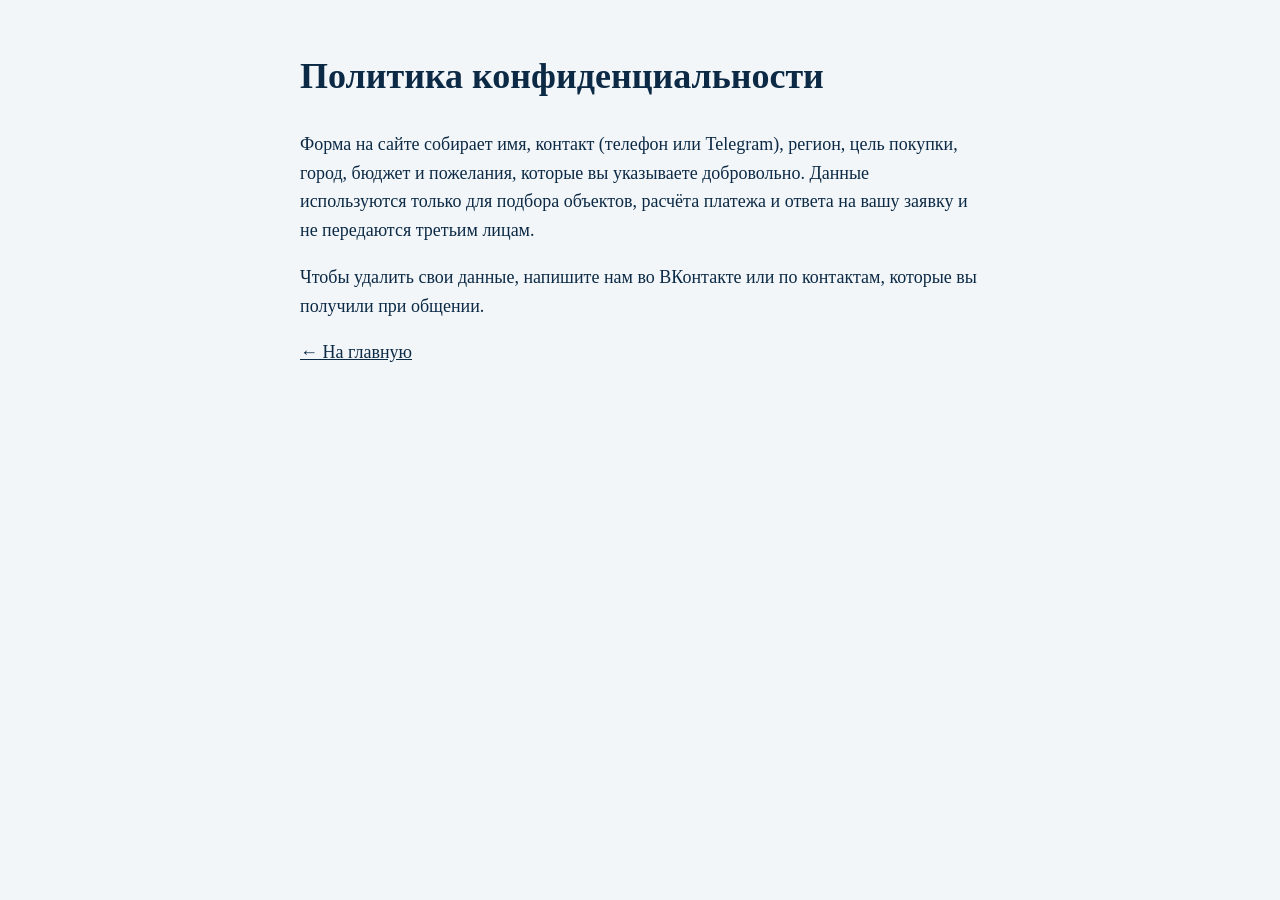
==== privacy.html @ 913cef4d "init: landing for Novostroyki Kryma" ====
<!doctype html>
<html lang="ru"><head><meta charset="utf-8"><meta name="viewport" content="width=device-width, initial-scale=1"><title>Политика конфиденциальности</title>
<style>body{font:18px/1.6 Georgia,serif;max-width:680px;margin:48px auto;padding:0 20px;color:#0c2a45;background:#f2f6f9}a{color:#0c2a45}</style></head>
<body><h1>Политика конфиденциальности</h1>
<p>Форма на сайте собирает имя, контакт (телефон или Telegram), регион, цель покупки, город, бюджет и пожелания, которые вы указываете добровольно. Данные используются только для подбора объектов, расчёта платежа и ответа на вашу заявку и не передаются третьим лицам.</p>
<p>Чтобы удалить свои данные, напишите нам во ВКонтакте или по контактам, которые вы получили при общении.</p>
<p><a href="index.html">← На главную</a></p></body></html>
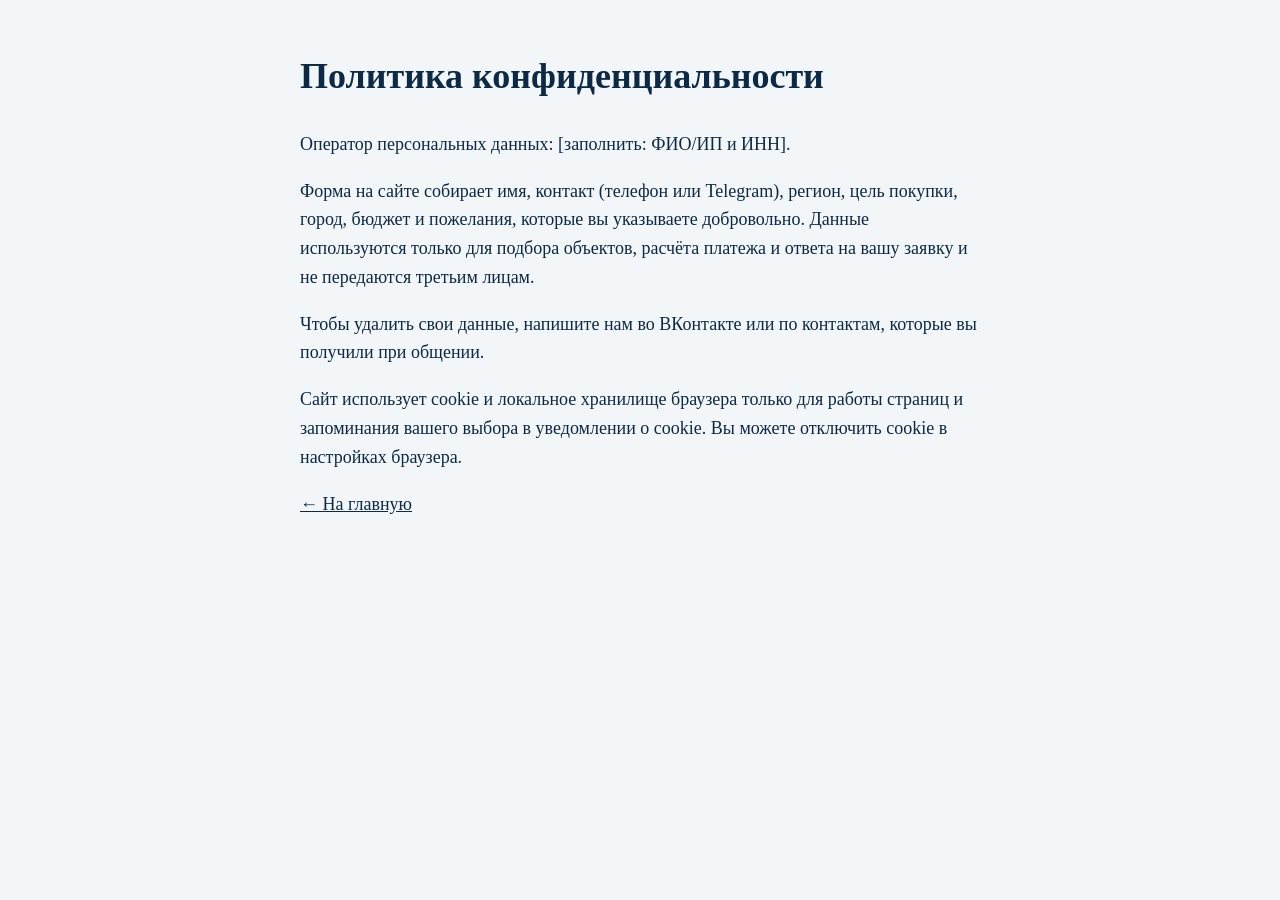
==== commit 1d7a7f8d: "SEO: мета-теги, canonical, Open Graph, JSON-LD, robots, sitemap, согласие и плашка cookie Co-Authore" ====
--- a/privacy.html
+++ b/privacy.html
@@ -1,7 +1,11 @@
 <!doctype html>
-<html lang="ru"><head><meta charset="utf-8"><meta name="viewport" content="width=device-width, initial-scale=1"><title>Политика конфиденциальности</title>
+<html lang="ru"><head><meta charset="utf-8"><meta name="viewport" content="width=device-width, initial-scale=1"><title>Политика конфиденциальности | Дом недвижимости Екатерины Усачевой</title>
+<meta name="description" content="Как сайт обрабатывает персональные данные из формы заявки и использует cookie.">
+<link rel="canonical" href="https://murzzsite.github.io/krym-novostroyki/privacy.html">
 <style>body{font:18px/1.6 Georgia,serif;max-width:680px;margin:48px auto;padding:0 20px;color:#0c2a45;background:#f2f6f9}a{color:#0c2a45}</style></head>
 <body><h1>Политика конфиденциальности</h1>
+<p>Оператор персональных данных: [заполнить: ФИО/ИП и ИНН].</p>
 <p>Форма на сайте собирает имя, контакт (телефон или Telegram), регион, цель покупки, город, бюджет и пожелания, которые вы указываете добровольно. Данные используются только для подбора объектов, расчёта платежа и ответа на вашу заявку и не передаются третьим лицам.</p>
 <p>Чтобы удалить свои данные, напишите нам во ВКонтакте или по контактам, которые вы получили при общении.</p>
+<p>Сайт использует cookie и локальное хранилище браузера только для работы страниц и запоминания вашего выбора в уведомлении о cookie. Вы можете отключить cookie в настройках браузера.</p>
 <p><a href="index.html">← На главную</a></p></body></html>
